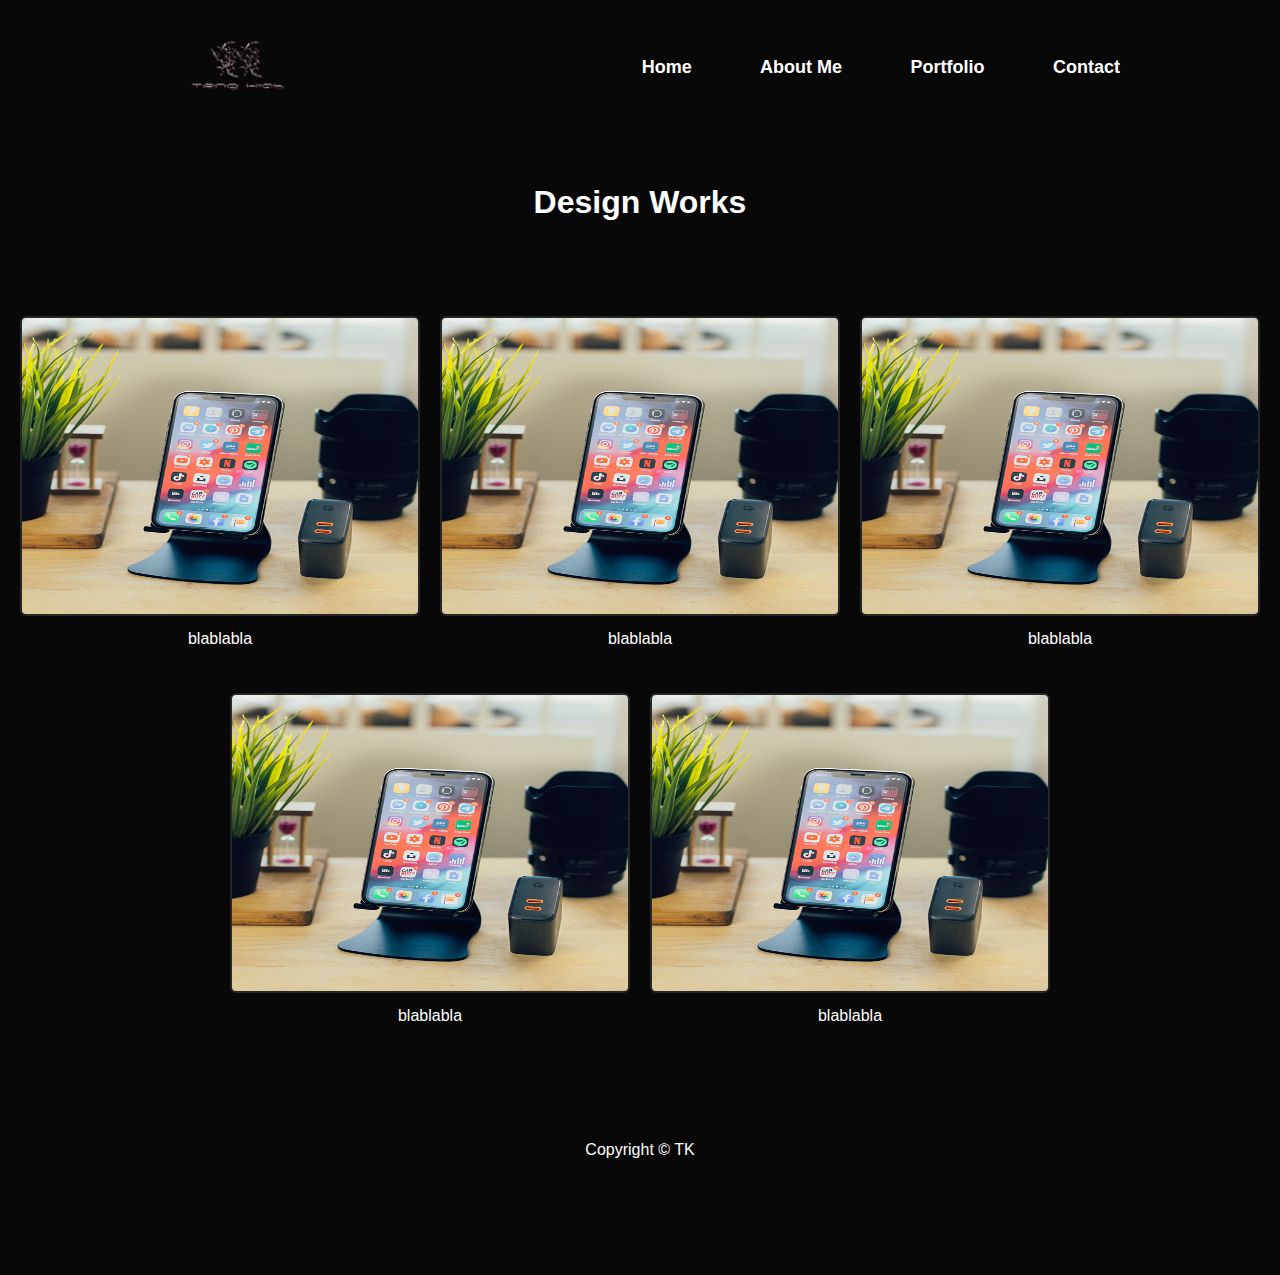
==== design.html @ a449316c "Add files via upload" ====
<!DOCTYPE html>
<html lang="en">

<head>
    <meta charset="UTF-8">
    <meta name="viewport" content="width=device-width, initial-scale=1.0">
    <link rel="stylesheet" href="styles.css">
    <link rel="stylesheet" href="https://cdnjs.cloudflare.com/ajax/libs/font-awesome/5.15.4/css/all.min.css">
    <script src="https://ajax.googleapis.com/ajax/libs/jquery/3.7.1/jquery.min.js"></script>
    <title>Design</title>
</head>

<body>

    <!-- Nav & Header -->

    <div id="header">
        <div class="container">
            <nav>
                <img src="img/PDLogoExperiment.png" class="logo">
                <ul id="sidemenu">
                    <li data-menuanchor="header"><a href="index.html">Home</a></li>
                    <li data-menuanchor="about"><a href="index.html#about">About Me</a></li>
                    <li data-menuanchor="portfolio"><a href="index.html#portfolio">Portfolio</a></li>
                    <li data-menuanchor="contact"><a href="index.html#contact">Contact</a></li>
                    <i class="fas fa-times" onclick="closemenu()"></i>
                </ul>
                <i class="fas fa-bars" onclick="openmenu()"></i>
            </nav>
        </div>

        <!-- Works -->
        <div class="worksHead">
            <h1>Design Works</h1>
        </div>

        <div class="worksContainer">
            <div class="work">
                <img src="img/work-1.png" alt="">
                <p>blablabla</p>
            </div>
            <div class="work">
                <img src="img/work-1.png" alt="">
                <p>blablabla</p>
            </div>
            <div class="work">
                <img src="img/work-1.png" alt="">
                <p>blablabla</p>
            </div>
            <div class="work">
                <img src="img/work-1.png" alt="">
                <p>blablabla</p>
            </div>
            <div class="work">
                <img src="img/work-1.png" alt="">
                <p>blablabla</p>
            </div>
        </div>
    </div>
    
    <!-- Footer -->

    <div class="section">
        <div class="footer">
            <p>Copyright &copy TK</p>
        </div>
    </div>

    <script src="/scripts.js"></script>
</body>

</html>
---- styles.css ----
*{
        margin: 0;
        padding: 0;
        font-family: "Poppins", sans-serif;
        box-sizing: border-box;
    }

    html{
        scroll-behavior: smooth;
    }

    body{
        background: #080808;
        color: white;
    }

    .section:nth-child(5){
        height: 120px;
        background: #020202;
    }

    #header{
        width: 100%;
        min-height: 100vh;
    }

    .container{
        padding: 10px 10%;
    }

    nav{
        display: flex;
        align-items: center;
        justify-content: space-between;
        flex-wrap: wrap;
    }

    .logo{
        width: 300px;
        padding-right: 80px;
    }

    nav ul li{
        display: inline-block;
        list-style: none;
        margin: 2rem;
    }

    nav ul li a{
        text-decoration: none;
        font-weight: 850;
        color: white;
        font-size: 18px;
        position: relative;
    }

    nav ul li a::after{
        content: '';
        width: 0;
        height: 2px;
        background: #ff004f;
        position: absolute;
        left: 0;
        bottom: -6px;
        transition: 0.5s;
    }

    nav ul li a:hover::after{
        width: 100%;
    }

    .header-text{
        display: flex;
        align-items: center;
        font-size: 40px;
        margin-top: 7%;
    }

    .header-text img{
        width: 800px;
        padding-left: 90px;
    }

    .header-text h1 span{
        color: #ff004f;
    }

    /* ---------- About --------- */
    #about{
        padding: 2% 0;
        color: #ababab;
    }
    .row{
        display: flex;
        justify-content: space-between;
        flex-wrap: wrap;
    }

    .about-col-1{
        flex-basis: 35%;
    }
    .about-col-1 img{
        width: 100%;
        border-radius: 15px;
    }

    .about-col-2{
        flex-basis: 60%;
    }

    .sub-title{
        font-size: 60px;
        font-weight: 600;
        color: white;
        padding-bottom: 1rem;
    }

    .tab-titles{
        display: flex;
        margin: 2% 0 4%;
    }
    .tab-links{
        margin-right: 50px;
        font-size: 18px;
        font-weight: 500;
        cursor: pointer;
        position: relative;
    }
    .tab-links::after{
        content: '';
        width: 0;
        height: 3px;
        background-color: #ff004f;
        position: absolute;
        left: 0;
        bottom: -8px;
        transition: 0.5s;
    }
    .tab-links.active-link::after{
        width: 70%;
    }

    .tab-contents ul li{
        list-style: none;
        margin: 3% 0;
    }
    .tab-contents ul li span{
        color: #ff004f;
    }

    .tab-contents{
        display: none;
    }

    .tab-contents.active-tab{
        display: block;
    }

    /* Portfolio */

    #portfolio{
        padding: 3rem 0;
    }

    .port-list{
        display: grid;
        grid-template-columns: repeat(auto-fit, minmax(250px, 1fr));
        grid-gap: 40px;
        margin-top: 50px;
    }
    .port-section{
        border-radius: 10px;
        position: relative;
        overflow: hidden;
    }
    .port-section img{
        width: 100%;
        border-radius: 10px;
        display: block;
        transition: transform 0.8s;
    }

    .layer{
        width: 100%;
        height: 0;
        background: linear-gradient(rgba(0,0,0,0.6), #ff004f);
        border-radius: 10px;
        position: absolute;
        left: 0;
        bottom: 0;
        overflow: hidden;
        display: flex;
        align-items: center;
        justify-content: center;
        flex-direction: column;
        padding: 0 40px;
        text-align: center;
        transition: height 0.6s;
    }
    .layer h3{
        font-weight: 700;
    }
    .layer a{
        margin-top: 20px;
        color: #ff004f;
        text-decoration: none;
        font-size: 18px;
        line-height: 60px;
        background: #fff;
        width: 60px;
        height: 60px;
        border-radius: 50%;
        text-align: center;
    }

    .port-section:hover img{
        transform: scale(1.1);
    }

    .port-section:hover .layer{
        height: 100%;
    }

    /* Contact */

    #contact{
        margin-top: 50px;
    }
    .contact-left{
        flex-basis: 35%;
    }
    .contact-right{
        flex-basis: 60%;
    }
    .contact-left p{
        margin-top: 30px;
    }
    .contact-left p i{
        color: #ff004f;
        margin-right: 15px;
        font-size: 25px;
    }
    .social-icons{
        margin-top: 30px;
    }
    .social-icons a{
        text-decoration: none;
        font-size: 30px;
        margin-right: 15px;
        color: #ababab;
        display: inline-block;
        transition: transform 0.5s;
    }
    .social-icons a:hover{
        color: #ff004f;
        transform: translateY(-5px);
    }
    .btn{
        display: inline-block;
        margin-top: 20px;
        width: fit-content;
        border: 1px solid #ff004f;
        padding: 14px 60px;
        border-radius: 10px;
        text-decoration: none;
        cursor: pointer;
        background: #ff004f;
        font-size: 14px;
        color: #ffffff;
        transition: background 0.5s;
    }
    .btn:hover{
        background: black;
    }

    .contact-right form{
        width: 100%;
    }
    form input, form textarea{
        width: 100%;
        border: 0;
        outline: none;
        background: #262626;
        padding: 15px;
        margin: 15px 0;
        color: #ffffff;
        font-size: 18px;
        border-radius: 10px;
    }

    .footer{
        display: flex;
        position: relative;
        justify-content: center;
        bottom: 0;
        height: 250px;
        width: 100%;
        text-align: center;
        align-items: center;
        padding: 25px;
        font-weight: 300;
    }

    /* works */

    .worksHead{
        text-align: center;
        margin-top: 50px;
        margin-bottom: 50px;
    }

    .worksContainer{
        display: flex;
        justify-content: center;
        align-items: center;
        flex-wrap: wrap;
    }
    .worksContainer img{
        width: 400px;
        height: 300px;
        border: 2px solid #262626;
        border-radius: 6px;
        margin: 10px;
        margin-top: 45px;
    }
    .work p{
        text-align: center;
    }

    /* responsive */

    nav .fas{
        display: none;
    }

    @media only screen and (max-width: 600px){
        .header-text{
            margin-top: 100%;
            font-size: 16px;
        }
        .header-text img{
            display: none;
        }
        
        nav .fas{
            display: block;
            font-size: 25px;
        }

        nav ul{
            background: #ff004f;
            position: fixed;
            top: 0;
            right: 0;
            width: 200px;
            height: 100vh;
            padding-top: 40px;
            z-index: 2;
            transition: 0.5s;
        }
        
        nav ul li{
            display: block;
            margin: 25px;
        }

        nav ul .fas{
            position: absolute;
            top: 25px;
            left: 25px;
            cursor: pointer;
        }

        .sub-title{
            font-size: 40px;
        }
        .about-col-1, .about-col-2{
            flex-basis: 100%;
        }
        .about-col-1{
            margin-bottom: 30px;
        }
        .about-col-2{
            font-size: 14px;
        }
        .tab-links{
            font-size: 16px;
            margin-right: 20px;
        }

        .contact-left, .contact-right{
            flex-basis: 100%;
        }
    }
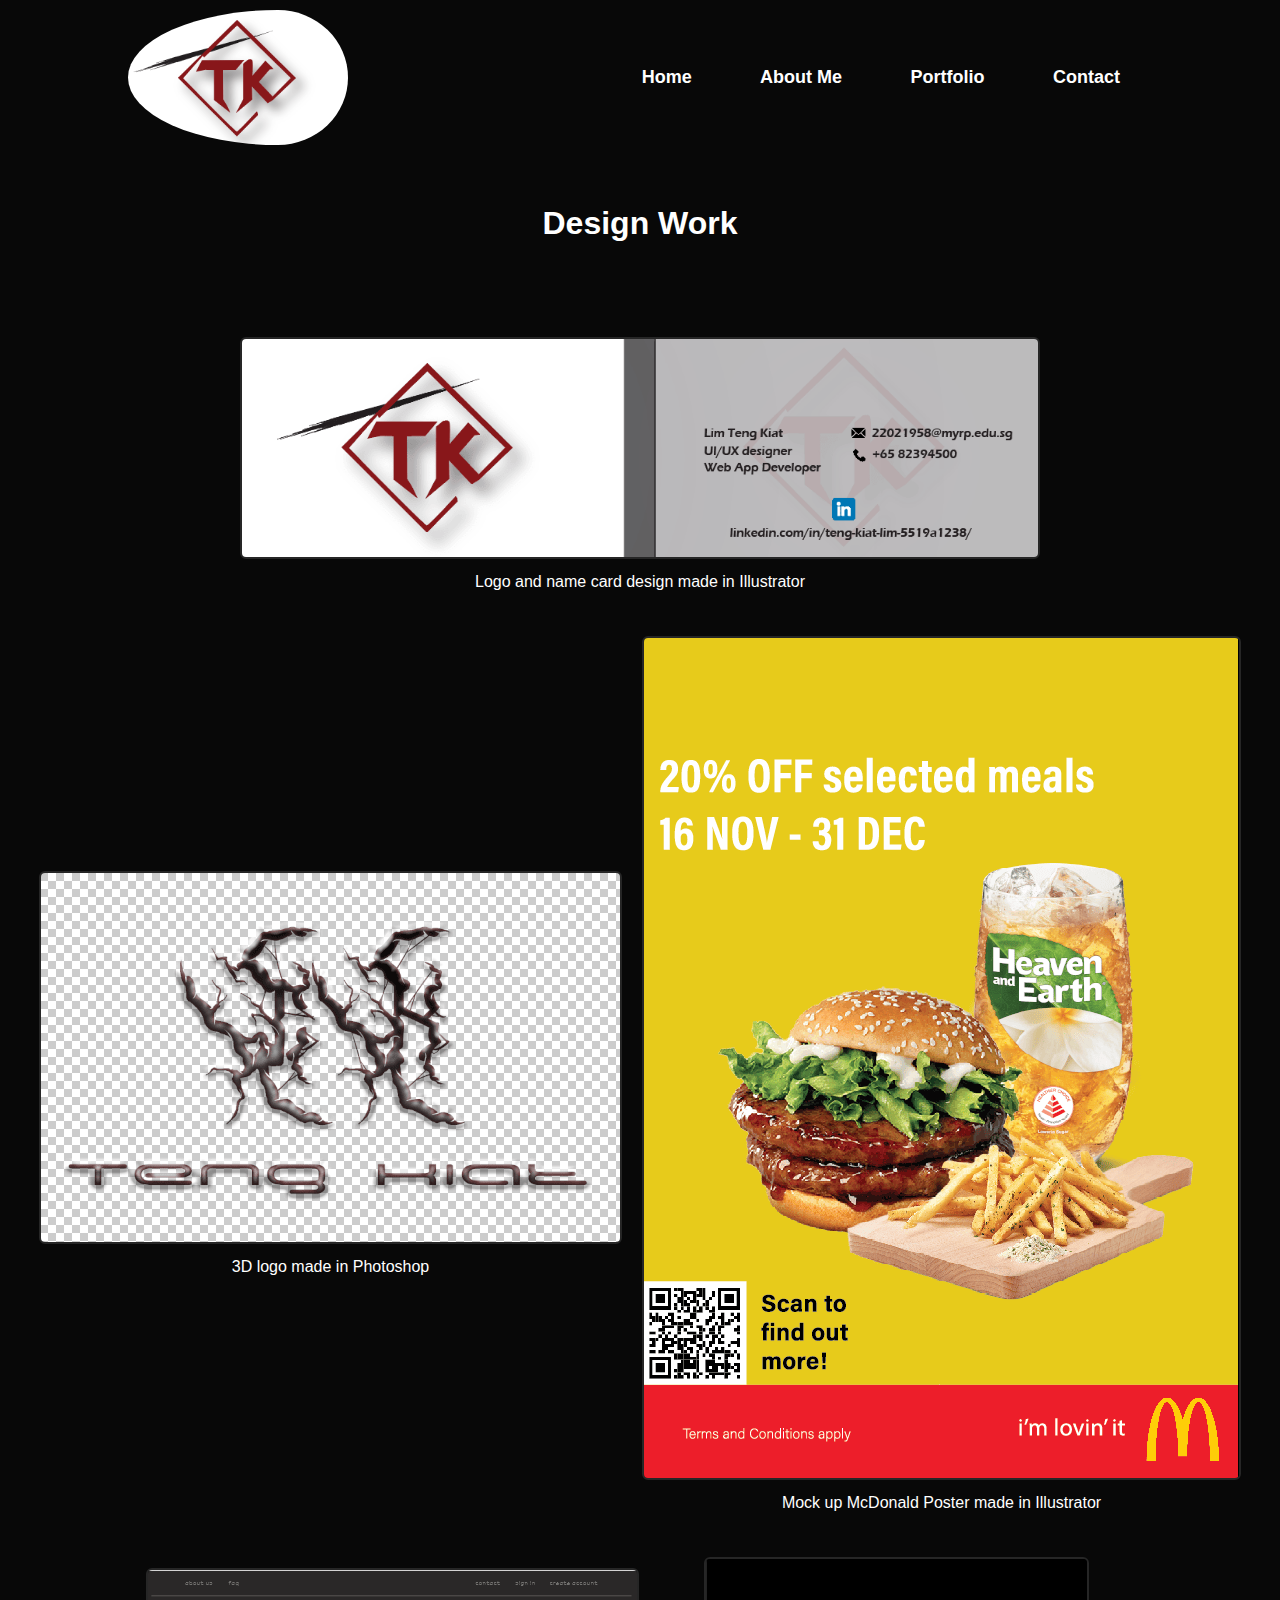
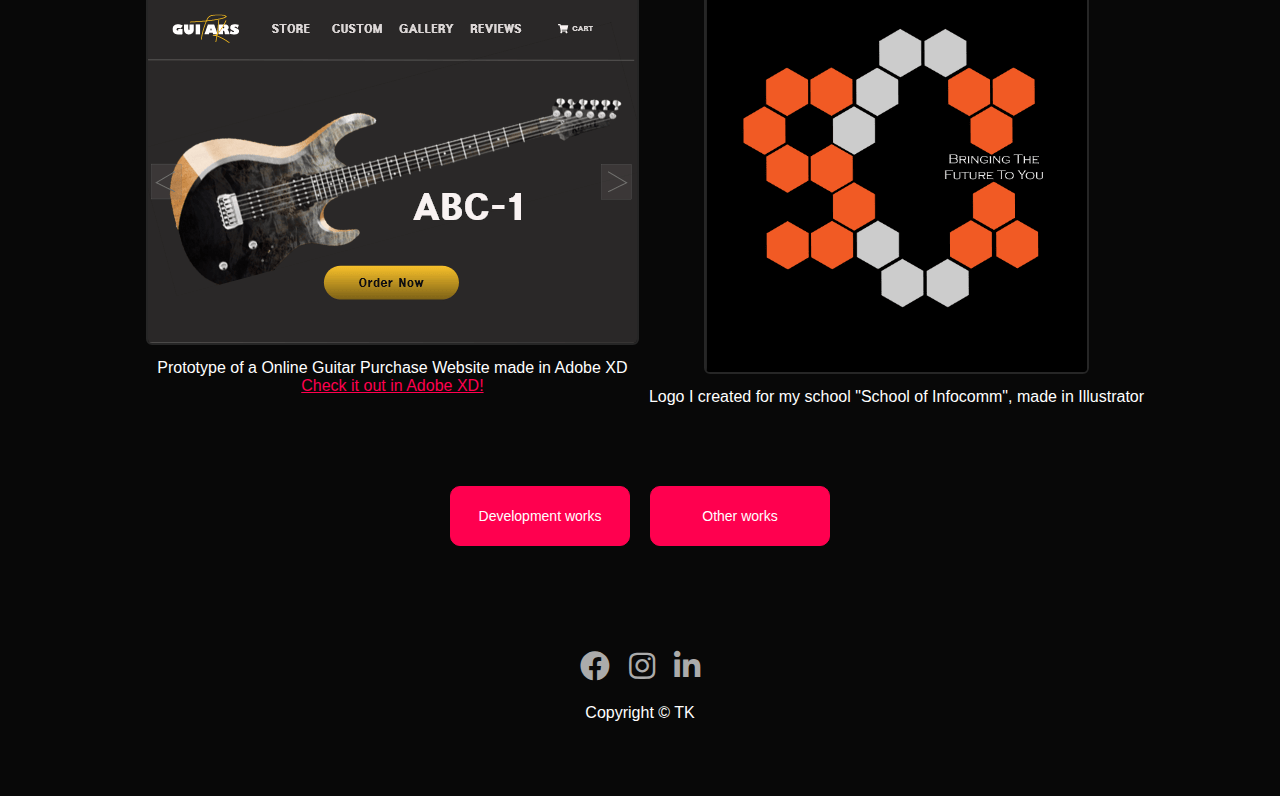
==== commit 9a09dab3: "Add files via upload" ====
--- a/design.html
+++ b/design.html
@@ -17,7 +17,7 @@
     <div id="header">
         <div class="container">
             <nav>
-                <img src="img/PDLogoExperiment.png" class="logo">
+                <img src="img/logo.png" class="logo">
                 <ul id="sidemenu">
                     <li data-menuanchor="header"><a href="index.html">Home</a></li>
                     <li data-menuanchor="about"><a href="index.html#about">About Me</a></li>
@@ -31,37 +31,47 @@
 
         <!-- Works -->
         <div class="worksHead">
-            <h1>Design Works</h1>
+            <h1>Design Work</h1>
         </div>
 
         <div class="worksContainer">
             <div class="work">
-                <img src="img/work-1.png" alt="">
-                <p>blablabla</p>
+                <img src="img/designWork1.png" alt="">
+                <p>Logo and name card design made in Illustrator</p>
             </div>
             <div class="work">
-                <img src="img/work-1.png" alt="">
-                <p>blablabla</p>
+                <img src="img/designWork2.png" alt="">
+                <p>3D logo made in Photoshop</p>
             </div>
             <div class="work">
-                <img src="img/work-1.png" alt="">
-                <p>blablabla</p>
+                <img src="img/designWork3.png" alt="">
+                <p>Mock up McDonald Poster made in Illustrator</p>
             </div>
             <div class="work">
-                <img src="img/work-1.png" alt="">
-                <p>blablabla</p>
+                <img src="img/designWork4.png" alt="">
+                <p>Prototype of a Online Guitar Purchase Website made in Adobe XD</p>
+                <a href="https://xd.adobe.com/view/f0661fe5-44a2-40bf-b862-dc77bdf7d849-a535/">Check it out in Adobe XD!</a>
             </div>
             <div class="work">
-                <img src="img/work-1.png" alt="">
-                <p>blablabla</p>
+                <img src="img/designWork5.png" alt="">
+                <p>Logo I created for my school "School of Infocomm", made in Illustrator</p>
             </div>
         </div>
+        <div class="button-container">
+            <button onclick="window.location.href='development.html';">Development works</button>
+            <button onclick="window.location.href='others.html';">Other works</button>
+        </div>
     </div>
-    
+
     <!-- Footer -->
 
     <div class="section">
         <div class="footer">
+            <div class="social-icons">
+                <a href=""><i class="fab fa-facebook"></i></i></a>
+                <a href=""><i class="fab fa-instagram"></i></i></a>
+                <a href=""><i class="fab fa-linkedin-in"></i></i></a>
+            </div>
             <p>Copyright &copy TK</p>
         </div>
     </div>
--- a/styles.css
+++ b/styles.css
@@ -38,6 +38,7 @@
     .logo{
         width: 300px;
         padding-right: 80px;
+        border-radius: 50%;
     }
 
     nav ul li{
@@ -77,7 +78,8 @@
     }
 
     .header-text img{
-        width: 800px;
+        height: 400px;
+        max-width: 800px;
         padding-left: 90px;
     }
 
@@ -288,6 +290,7 @@
         border-radius: 10px;
     }
 
+    /* footer */
     .footer{
         display: flex;
         position: relative;
@@ -299,6 +302,11 @@
         align-items: center;
         padding: 25px;
         font-weight: 300;
+        flex-direction: column;
+    }
+    .footer .social-icons{
+        padding-left: 15px;
+        padding-bottom: 20px;
     }
 
     /* works */
@@ -316,15 +324,45 @@
         flex-wrap: wrap;
     }
     .worksContainer img{
-        width: 400px;
-        height: 300px;
         border: 2px solid #262626;
         border-radius: 6px;
         margin: 10px;
         margin-top: 45px;
     }
-    .work p{
+    .work{
         text-align: center;
+    }
+    .work a{
+        margin-top: 10px;
+        color: #ff004f;
+    }
+
+    .work img{
+        max-width: 800px;
+    }
+
+    .button-container{
+        display: flex;
+        justify-content: center;
+        gap: 20px;
+        padding-top: 80px;
+    }
+    .button-container button{
+        height: 60px;
+        width: 180px;
+        color: white;
+        border: 1px solid #ff004f;
+        background: #ff004f;
+        font-size: 14px;
+        font-weight: 500;
+        font-family: 'Poppins', sans-serif;
+        border-radius: 10px;
+        cursor: pointer;
+        text-decoration: none;
+        transition: background 0.5s;
+    }
+    .button-container button:hover{
+        background: black;
     }
 
     /* responsive */
